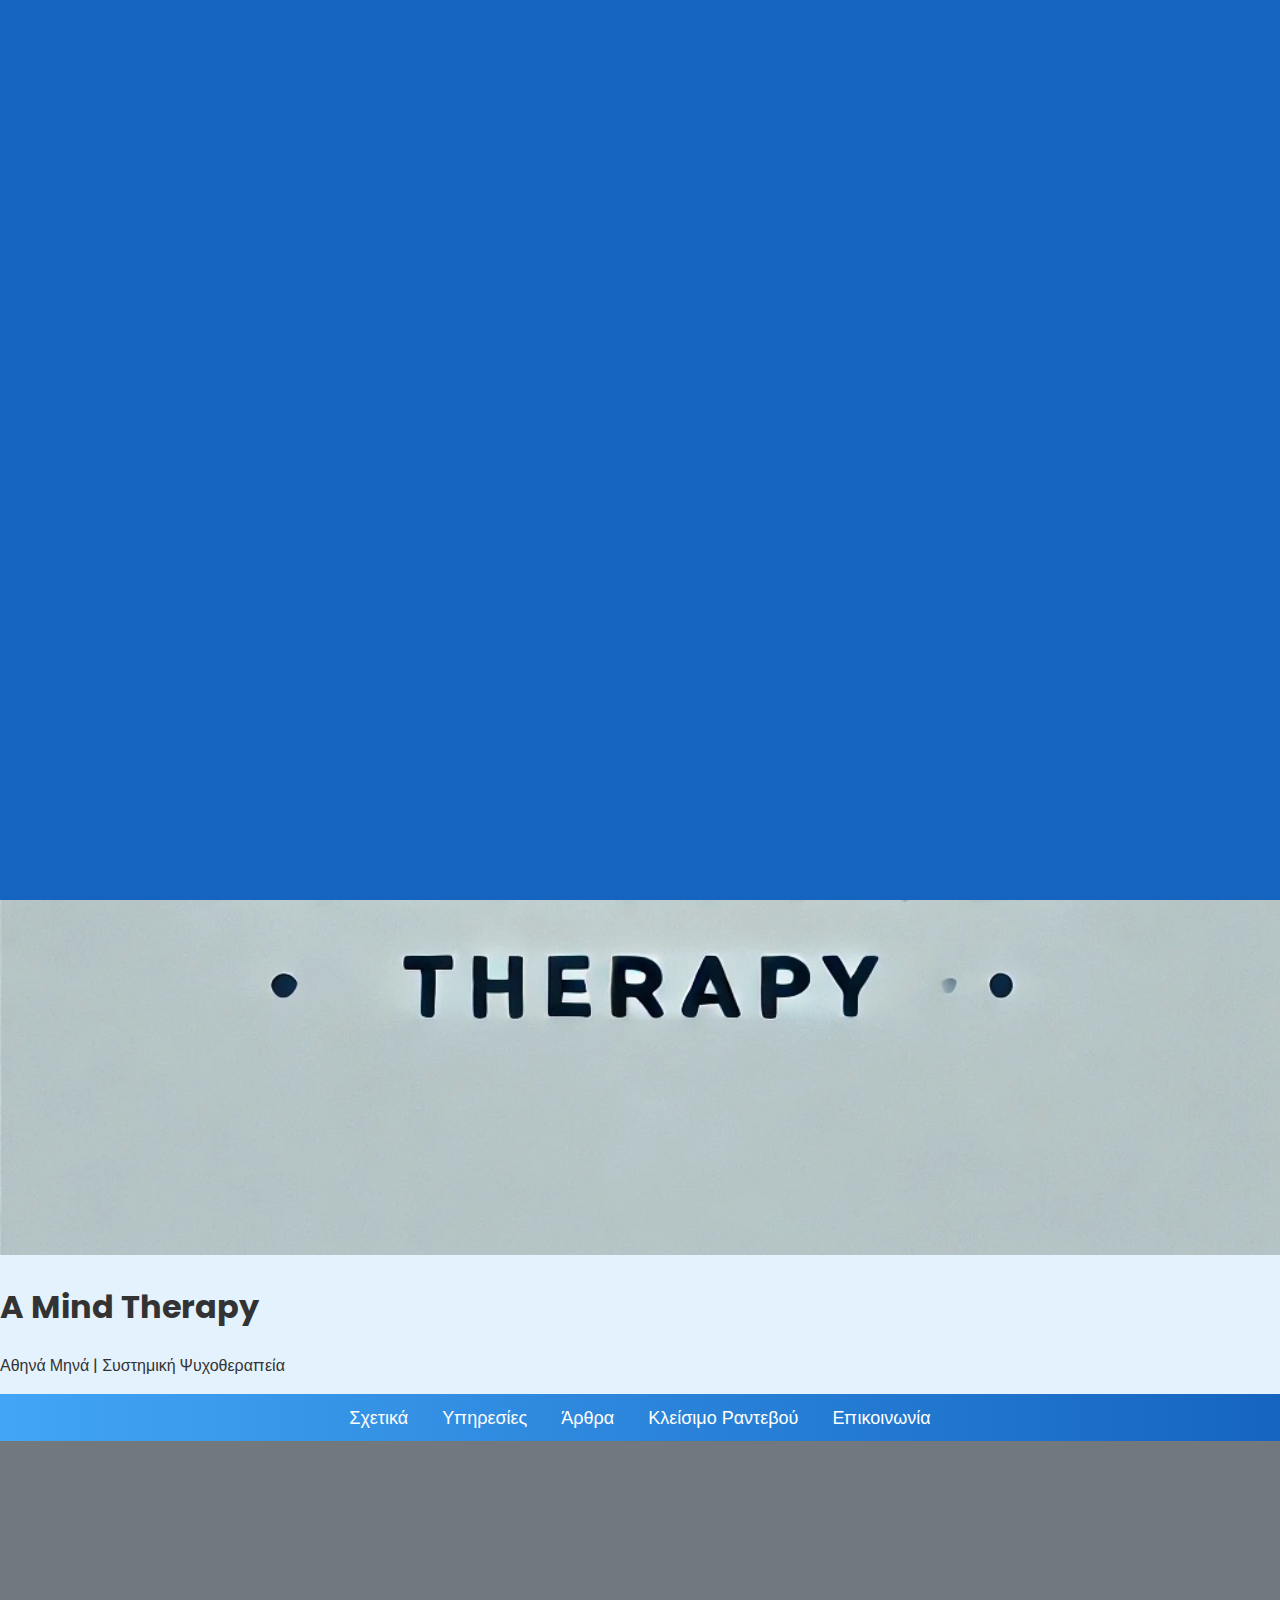
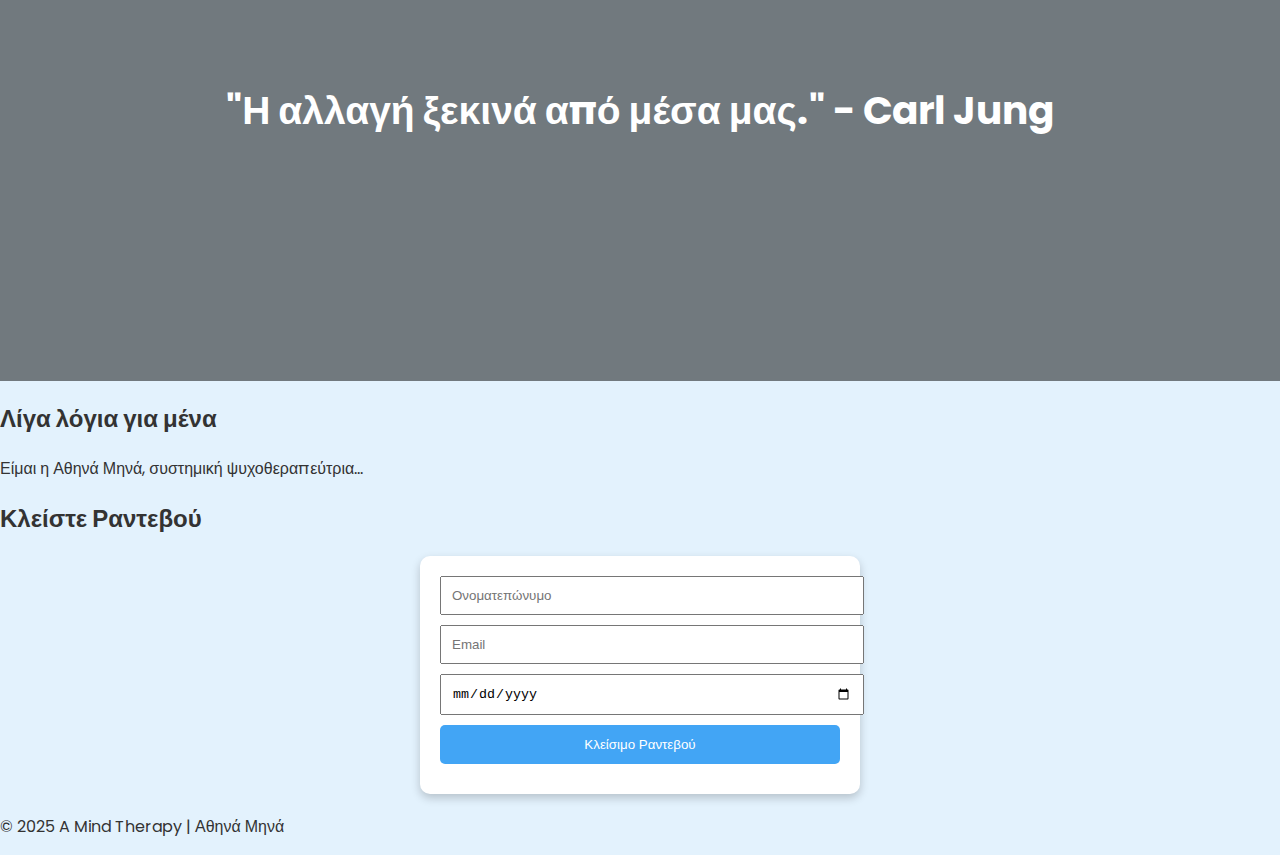
==== index.html @ 6713e4da "Update index.html" ====
<!DOCTYPE html>
<html lang="el">
<head>
    <meta charset="UTF-8">
    <meta name="viewport" content="width=device-width, initial-scale=1.0">
    <title>A Mind Therapy | Αθηνά Μηνά</title>
    <link rel="stylesheet" href="style.css">
    <script defer src="script.js"></script>
    <link rel="preconnect" href="https://fonts.googleapis.com">
    <link rel="stylesheet" href="https://fonts.googleapis.com/css2?family=Playfair+Display:wght@400;700&family=Poppins:wght@300;500;700&display=swap">
</head>
<body>

    <!-- Εισαγωγική Οθόνη -->
    <div id="intro">
        <img src="AMindTherapy.webp" alt="A Mind Therapy Logo">
    </div>

    <!-- Header -->
    <header>
        <div class="logo-container">
            <img src="IMG_8191.jpeg" alt="Second Logo">
        </div>
        <h1>A Mind Therapy</h1>
        <p>Αθηνά Μηνά | Συστημική Ψυχοθεραπεία</p>
    </header>

    <!-- Μενού Πλοήγησης -->
    <nav>
        <ul>
            <li><a href="#about">Σχετικά</a></li>
            <li><a href="#services">Υπηρεσίες</a></li>
            <li><a href="#articles">Άρθρα</a></li>
            <li><a href="#appointment">Κλείσιμο Ραντεβού</a></li>
            <li><a href="#contact">Επικοινωνία</a></li>
        </ul>
    </nav>

    <!-- Background Section -->
    <section id="background">
        <div class="overlay">
            <h2>"Η αλλαγή ξεκινά από μέσα μας." - Carl Jung</h2>
        </div>
    </section>

    <!-- Σχετικά -->
    <section id="about">
        <h2>Λίγα λόγια για μένα</h2>
        <p>Είμαι η Αθηνά Μηνά, συστημική ψυχοθεραπεύτρια...</p>
    </section>

    <!-- Φόρμα Κλείσιμο Ραντεβού -->
    <section id="appointment">
        <h2>Κλείστε Ραντεβού</h2>
        <form>
            <input type="text" placeholder="Ονοματεπώνυμο" required>
            <input type="email" placeholder="Email" required>
            <input type="date" required>
            <button type="submit">Κλείσιμο Ραντεβού</button>
        </form>
    </section>

    <!-- Footer -->
    <footer>
        <p>© 2025 A Mind Therapy | Αθηνά Μηνά</p>
    </footer>

</body>
</html>
---- style.css ----
/* Γενικές Ρυθμίσεις */
body {
    font-family: 'Poppins', sans-serif;
    margin: 0;
    padding: 0;
    background: #E3F2FD;
    color: #333;
    overflow-x: hidden;
}

/* Εισαγωγικό Logo */
#intro {
    background: #1565C0;
    height: 100vh;
    display: flex;
    align-items: center;
    justify-content: center;
    animation: fadeOut 2s ease-in-out forwards;
    animation-delay: 3s;
    position: fixed;
    width: 100%;
    z-index: 1000;
}

#intro img {
    width: 180px;
    opacity: 0;
    animation: fadeIn 2s ease-in-out forwards;
}

/* Navigation Bar */
nav ul {
    list-style: none;
    text-align: center;
    padding: 10px 0;
    background: linear-gradient(90deg, #42A5F5, #1565C0);
    margin: 0;
}

nav ul li {
    display: inline;
    padding: 15px;
}

nav ul li a {
    color: white;
    text-decoration: none;
    font-size: 18px;
    transition: color 0.3s ease-in-out;
}

nav ul li a:hover {
    color: #FFD700;
}

/* Background Section */
#background {
    background: url('therapy_background.jpg') center/cover no-repeat;
    height: 60vh;
    position: relative;
    animation: fadeIn 3s ease-in-out;
}

.overlay {
    position: absolute;
    width: 100%;
    height: 100%;
    background: rgba(0, 0, 0, 0.5);
    display: flex;
    align-items: center;
    justify-content: center;
    color: white;
    font-size: 26px;
    font-weight: bold;
    text-align: center;
}

/* Φόρμα Κλείσιμο Ραντεβού */
#appointment form {
    max-width: 400px;
    margin: 20px auto;
    background: white;
    padding: 20px;
    border-radius: 10px;
    box-shadow: 0px 4px 10px rgba(0, 0, 0, 0.2);
    animation: slideUp 1s ease-in-out;
}

input, button {
    width: 100%;
    padding: 10px;
    margin-bottom: 10px;
}

button {
    background: #42A5F5;
    color: white;
    padding: 12px;
    border: none;
    border-radius: 5px;
    cursor: pointer;
    transition: background 0.3s ease-in-out;
}

button:hover {
    background: #1565C0;
}

/* Animations */
@keyframes fadeOut {
    to { opacity: 0; visibility: hidden; }
}

@keyframes fadeIn {
    from { opacity: 0; }
    to { opacity: 1; }
}

@keyframes slideUp {
    from { transform: translateY(50px); opacity: 0; }
    to { transform: translateY(0); opacity: 1; }
}
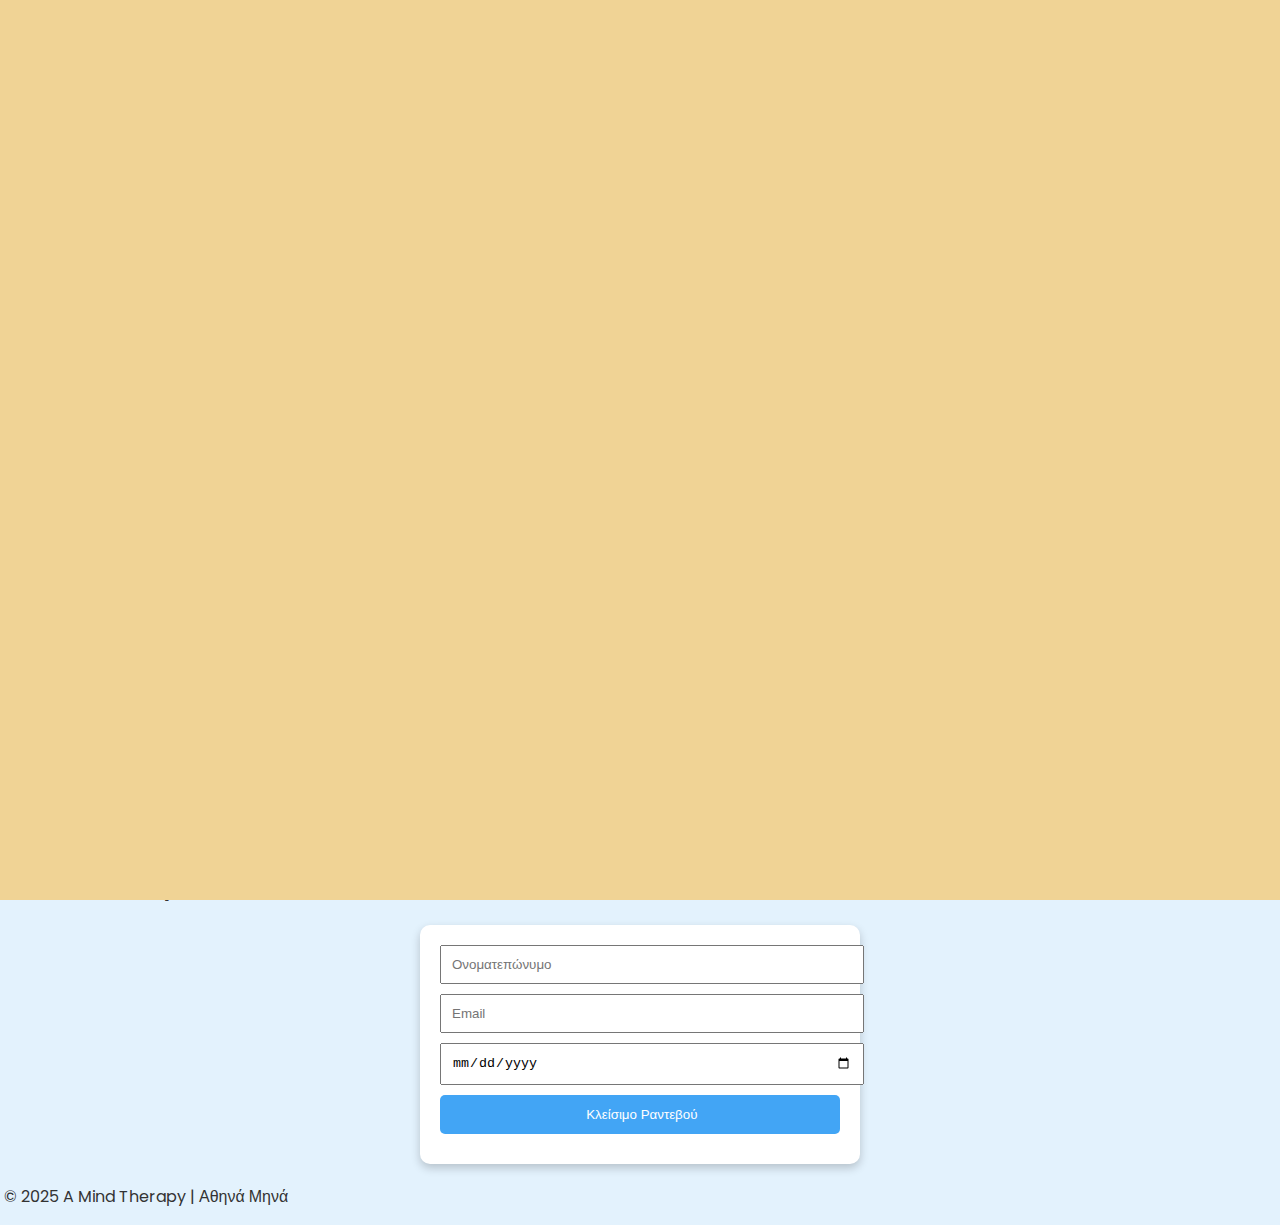
==== commit 5d498f11: "Update index.html" ====
--- a/index.html
+++ b/index.html
@@ -13,16 +13,16 @@
 
     <!-- Εισαγωγική Οθόνη -->
     <div id="intro">
-        <img src="AMindTherapy.webp" alt="A Mind Therapy Logo">
+        <img src="https://raw.githubusercontent.com/apsirmos/Engineering/refs/heads/main/AMindTherapy.webp" alt="A Mind Therapy Logo">
     </div>
 
     <!-- Header -->
     <header>
         <div class="logo-container">
-            <img src="IMG_8191.jpeg" alt="Second Logo">
+            <img src="https://raw.githubusercontent.com/apsirmos/Engineering/refs/heads/main/Brain_logo2.jpeg" alt="Second Logo">
         </div>
         <h1>A Mind Therapy</h1>
-        <p>Αθηνά Μηνά | Συστημική Ψυχοθεραπεία</p>
+        <h3>Αθηνά Μηνά &nbsp| &nbspΣυστημική Ψυχοθεραπεία</h3>
     </header>
 
     <!-- Μενού Πλοήγησης -->
@@ -39,30 +39,31 @@
     <!-- Background Section -->
     <section id="background">
         <div class="overlay">
-            <h2>"Η αλλαγή ξεκινά από μέσα μας." - Carl Jung</h2>
+            <h2>"Η αλλαγή ξεκινά από μέσα μας" <br> Carl Jung </h2>
+         
         </div>
     </section>
 
     <!-- Σχετικά -->
     <section id="about">
-        <h2>Λίγα λόγια για μένα</h2>
-        <p>Είμαι η Αθηνά Μηνά, συστημική ψυχοθεραπεύτρια...</p>
+        <h2>&nbspΛίγα λόγια για μένα</h2>
+        <p>&nbspΕίμαι η Αθηνά Μηνά, συστημική ψυχοθεραπεύτρια...</p>
     </section>
 
     <!-- Φόρμα Κλείσιμο Ραντεβού -->
     <section id="appointment">
-        <h2>Κλείστε Ραντεβού</h2>
+        <h2>&nbspΚλείστε Ραντεβού</h2>
         <form>
             <input type="text" placeholder="Ονοματεπώνυμο" required>
             <input type="email" placeholder="Email" required>
             <input type="date" required>
-            <button type="submit">Κλείσιμο Ραντεβού</button>
+            <button type="submit">&nbspΚλείσιμο Ραντεβού</button>
         </form>
     </section>
 
     <!-- Footer -->
     <footer>
-        <p>© 2025 A Mind Therapy | Αθηνά Μηνά</p>
+        <p>&nbsp© 2025 A Mind Therapy | Αθηνά Μηνά</p>
     </footer>
 
 </body>
--- a/style.css
+++ b/style.css
@@ -10,7 +10,7 @@
 
 /* Εισαγωγικό Logo */
 #intro {
-    background: #1565C0;
+    background: #f0d395;
     height: 100vh;
     display: flex;
     align-items: center;
@@ -23,7 +23,7 @@
 }
 
 #intro img {
-    width: 180px;
+    width: 500px;
     opacity: 0;
     animation: fadeIn 2s ease-in-out forwards;
 }
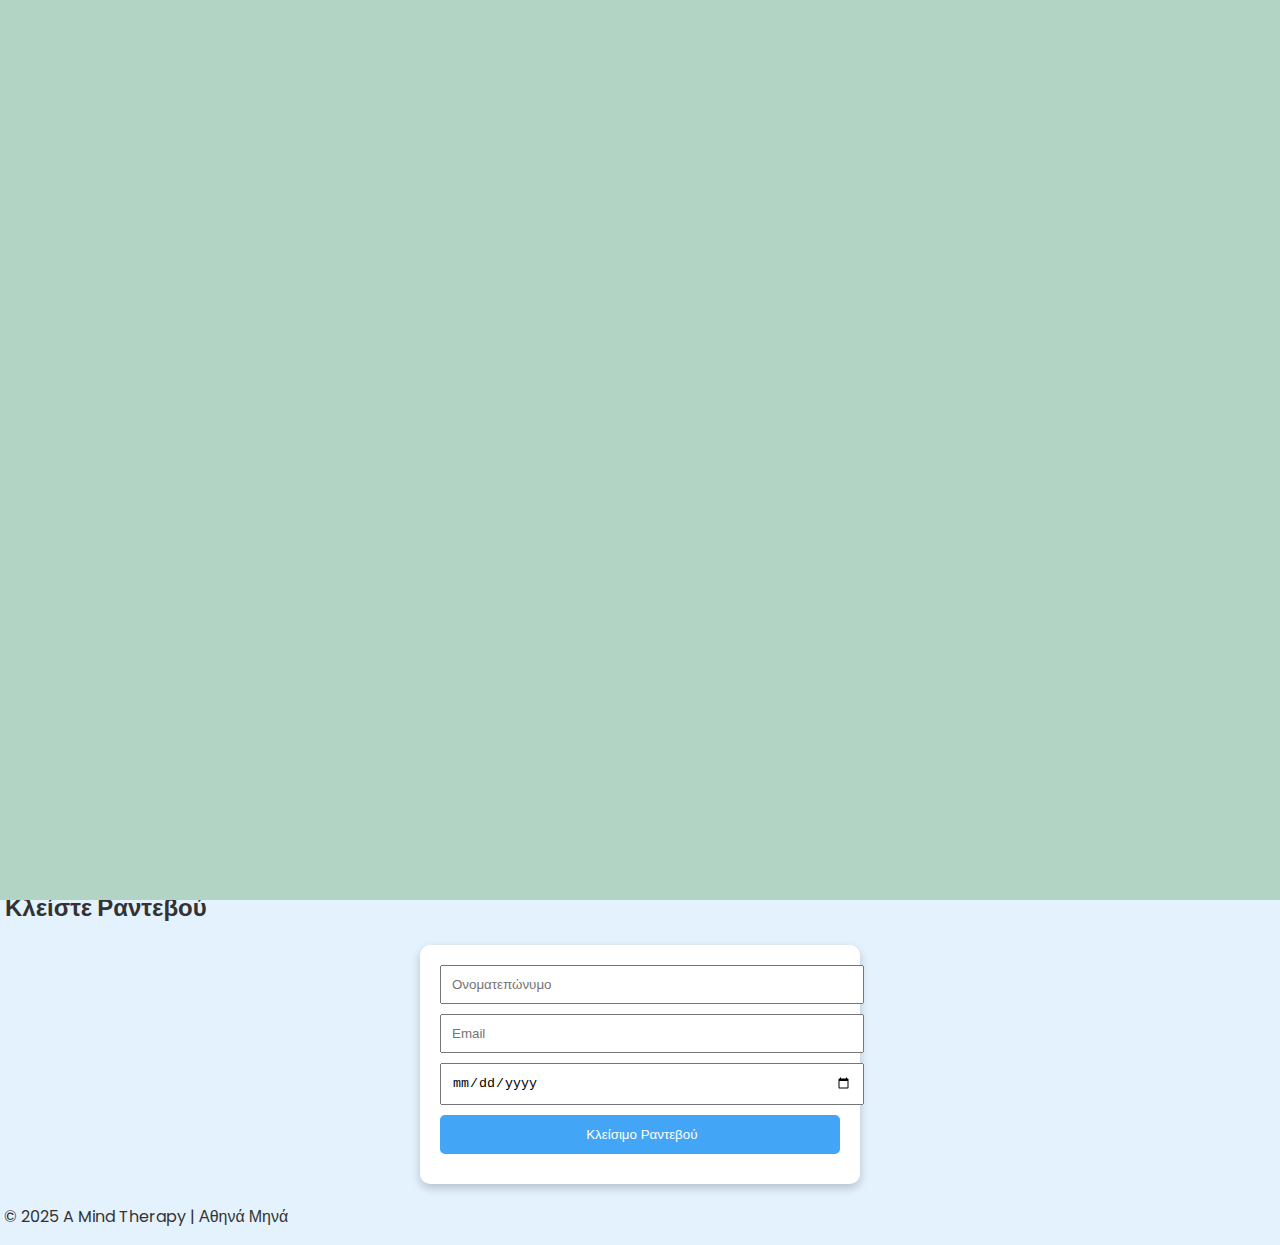
==== commit 0381ea7c: "Update index.html" ====
--- a/index.html
+++ b/index.html
@@ -1,3 +1,4 @@
+
 <!DOCTYPE html>
 <html lang="el">
 <head>
@@ -17,13 +18,17 @@
     </div>
 
     <!-- Header -->
-    <header>
+<header>
+    <div class="header-container">
         <div class="logo-container">
-            <img src="https://raw.githubusercontent.com/apsirmos/Engineering/refs/heads/main/Brain_logo2.jpeg" alt="Second Logo">
+            <img src="https://raw.githubusercontent.com/apsirmos/Engineering/refs/heads/main/Brain_logo2.jpeg" alt="Λογότυπο">
         </div>
-        <h1>A Mind Therapy</h1>
-        <h3>Αθηνά Μηνά &nbsp| &nbspΣυστημική Ψυχοθεραπεία</h3>
-    </header>
+        <div class="title-container">
+            <h1 class="site-title">A Mind Therapy</h1>
+            <h3 class="site-subtitle">Αθηνά Μηνά | Συστημική Ψυχοθεραπεία</h3>
+        </div>
+    </div>
+</header>
 
     <!-- Μενού Πλοήγησης -->
     <nav>
--- a/style.css
+++ b/style.css
@@ -10,7 +10,7 @@
 
 /* Εισαγωγικό Logo */
 #intro {
-    background: #f0d395;
+    background: #b2d4c4;
     height: 100vh;
     display: flex;
     align-items: center;
@@ -27,6 +27,23 @@
     opacity: 0;
     animation: fadeIn 2s ease-in-out forwards;
 }
+
+header {
+    display: flex;
+    justify-content: space-between; /* Τοποθετεί τα στοιχεία στις άκρες */
+    align-items: center; /* Κεντράρει κάθετα */
+    padding: 10px 20px;
+    background-color: #ede2cc;
+}
+
+.logo-container img {
+    width: 120px; /* Ρύθμισε το μέγεθος */
+    height: auto;
+}
+
+
+
+
 
 /* Navigation Bar */
 nav ul {
@@ -55,7 +72,7 @@
 
 /* Background Section */
 #background {
-    background: url('therapy_background.jpg') center/cover no-repeat;
+    background: url('https://bunny-wp-pullzone-3xue3q6yzy.b-cdn.net/wp-content/uploads/2024/10/What-Is-Applied-Psychology-Hero-Image.jpg?width=1200') center/cover no-repeat;
     height: 60vh;
     position: relative;
     animation: fadeIn 3s ease-in-out;
@@ -119,4 +136,4 @@
 @keyframes slideUp {
     from { transform: translateY(50px); opacity: 0; }
     to { transform: translateY(0); opacity: 1; }
-}
+}  
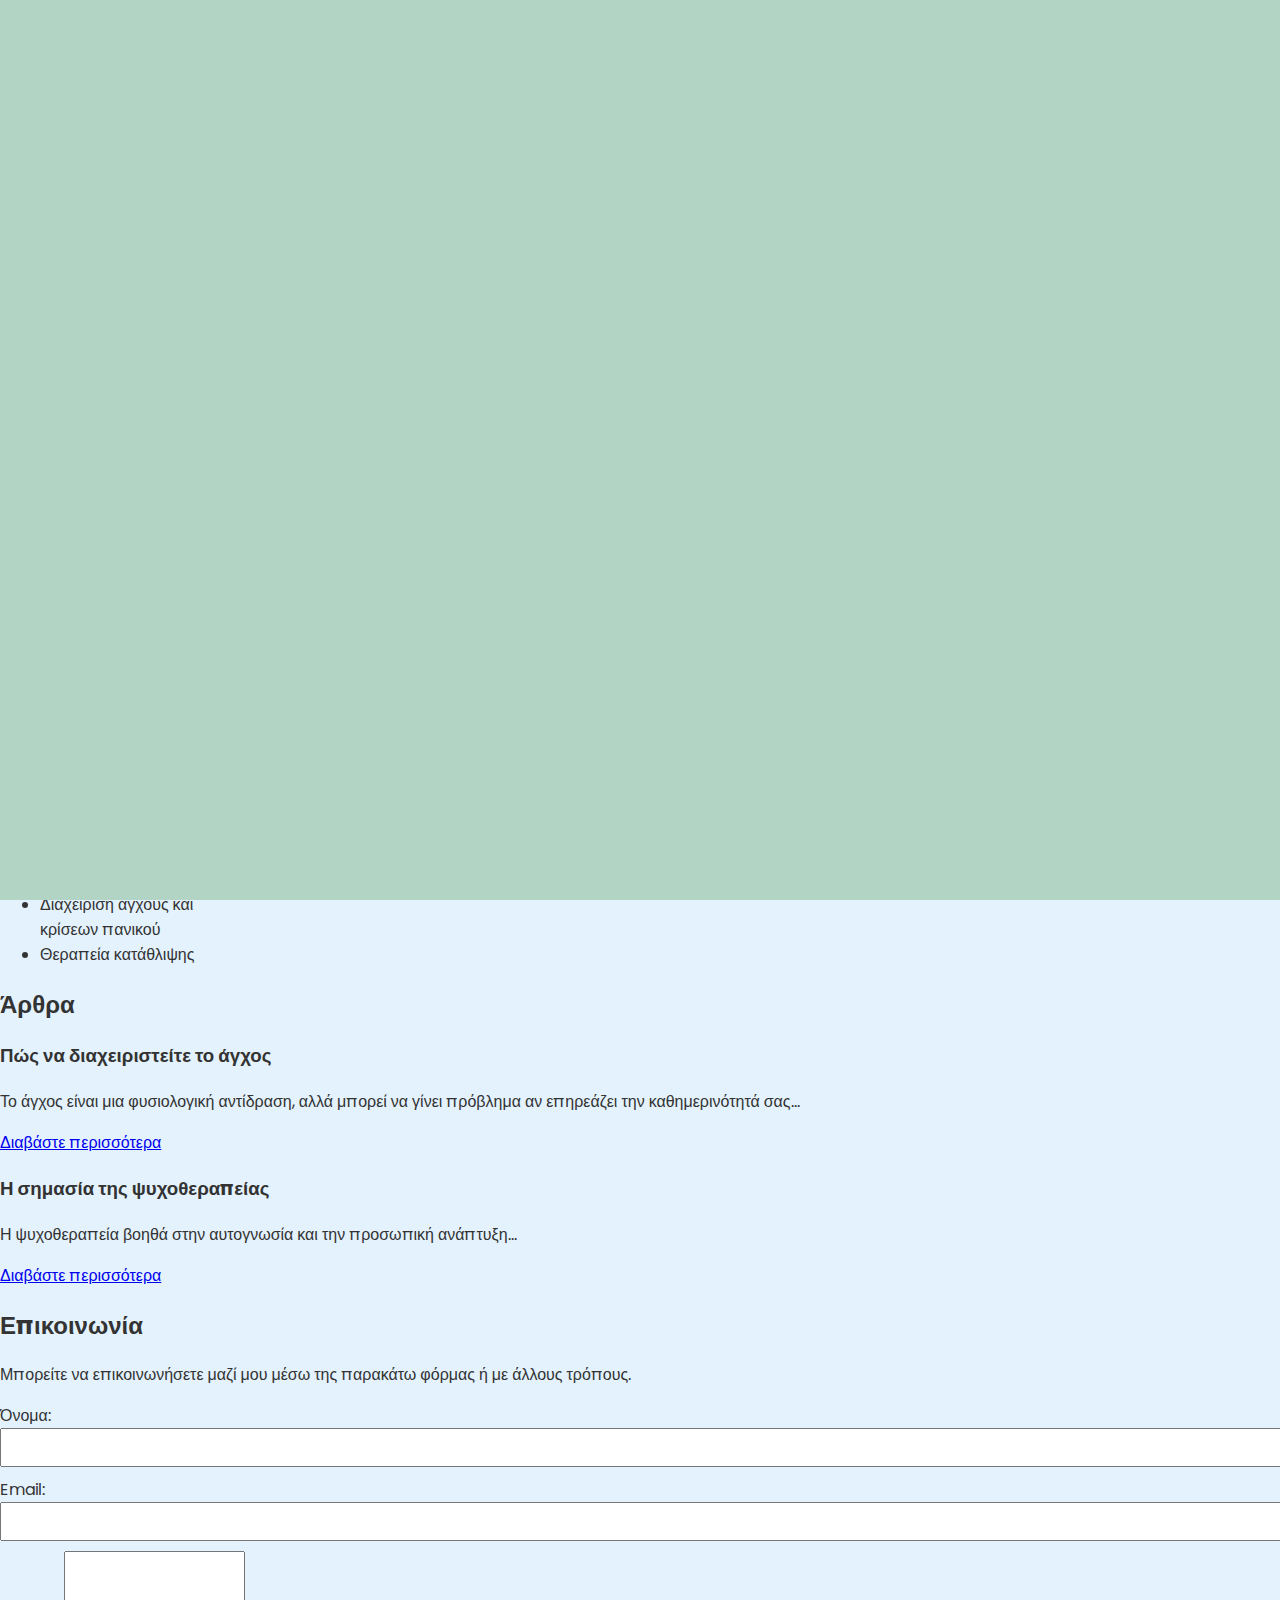
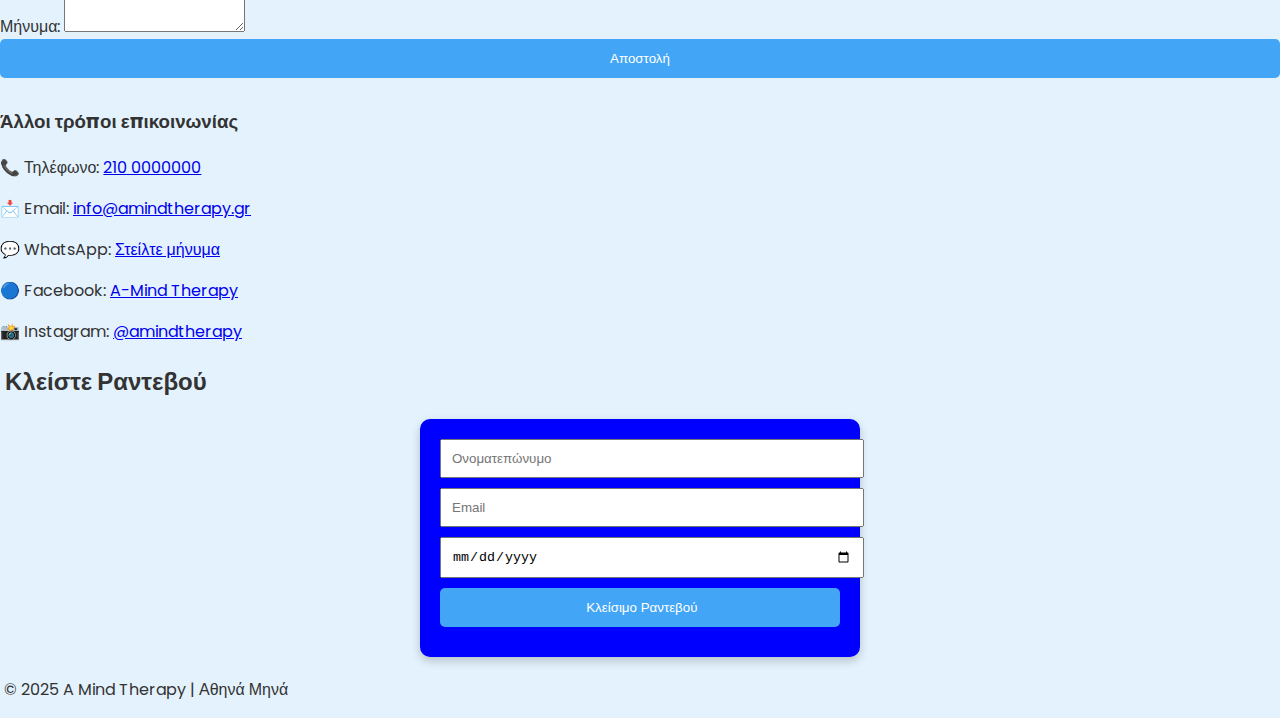
==== commit cc315ae6: "Update index.html" ====
--- a/index.html
+++ b/index.html
@@ -44,7 +44,7 @@
     <!-- Background Section -->
     <section id="background">
         <div class="overlay">
-            <h2>"Η αλλαγή ξεκινά από μέσα μας" <br> Carl Jung </h2>
+            <h2>"Η αλλαγή ξεκινά από μέσα μας" <br> -Carl Jung </h2>
          
         </div>
     </section>
@@ -55,6 +55,71 @@
         <p>&nbspΕίμαι η Αθηνά Μηνά, συστημική ψυχοθεραπεύτρια...</p>
     </section>
 
+  <section id="services">
+        <div class="services-container">
+            <h2>Υπηρεσίες</h2>
+            <ul>
+                <li>Ατομική ψυχοθεραπεία</li>
+                <li>Συμβουλευτική ζεύγους</li>
+                <li>Διαχείριση άγχους και <br>κρίσεων πανικού</li>
+                <li>Θεραπεία κατάθλιψης</li>
+            </ul>
+        </div>
+    </section>
+
+    <section id="articles">
+        <div class="container">
+            <h2>Άρθρα</h2>
+            <article>
+                <h3>Πώς να διαχειριστείτε το άγχος</h3>
+                <p>Το άγχος είναι μια φυσιολογική αντίδραση, αλλά μπορεί να γίνει πρόβλημα αν επηρεάζει την καθημερινότητά σας...</p>
+                <a href="#">Διαβάστε περισσότερα</a>
+            </article>
+            <article>
+                <h3>Η σημασία της ψυχοθεραπείας</h3>
+                <p>Η ψυχοθεραπεία βοηθά στην αυτογνωσία και την προσωπική ανάπτυξη...</p>
+                <a href="#">Διαβάστε περισσότερα</a>
+            </article>
+        </div>
+    </section>
+
+  
+  
+    <section id="contact">
+        <div class="container">
+            <h2>Επικοινωνία</h2>
+            <p>Μπορείτε να επικοινωνήσετε μαζί μου μέσω της παρακάτω φόρμας ή με άλλους τρόπους.</p>
+            
+            <form action="mailto:info@amindtherapy.gr" method="post" enctype="text/plain">
+                <label for="name">Όνομα:</label>
+                <input type="text" id="name" name="name" required>
+
+                <label for="email">Email:</label>
+                <input type="email" id="email" name="email" required>
+
+                <label for="message">Μήνυμα:</label>
+                <textarea id="message" name="message" rows="5" required></textarea>
+
+                <button type="submit">Αποστολή</button>
+            </form>
+
+            <h3>Άλλοι τρόποι επικοινωνίας</h3>
+            <p>📞 Τηλέφωνο: <a href="tel:+302100000000">210 0000000</a></p>
+            <p>📩 Email: <a href="mailto:info@amindtherapy.gr">info@amindtherapy.gr</a></p>
+            <p>💬 WhatsApp: <a href="https://wa.me/302100000000">Στείλτε μήνυμα</a></p>
+            <p>🔵 Facebook: <a href="#">A-Mind Therapy</a></p>
+            <p>📸 Instagram: <a href="#">@amindtherapy</a></p>
+        </div>
+    </section>
+  
+  
+  
+  
+  
+  
+  
+  
+  
     <!-- Φόρμα Κλείσιμο Ραντεβού -->
     <section id="appointment">
         <h2>&nbspΚλείστε Ραντεβού</h2>
--- a/style.css
+++ b/style.css
@@ -1,3 +1,4 @@
+
 /* Γενικές Ρυθμίσεις */
 body {
     font-family: 'Poppins', sans-serif;
@@ -28,19 +29,56 @@
     animation: fadeIn 2s ease-in-out forwards;
 }
 
-header {
+/* HEADER */
+.header-container {
     display: flex;
-    justify-content: space-between; /* Τοποθετεί τα στοιχεία στις άκρες */
-    align-items: center; /* Κεντράρει κάθετα */
+    align-items: center;
+    justify-content: space-between;
     padding: 10px 20px;
     background-color: #ede2cc;
+    flex-wrap: wrap; /* Επιτρέπει να αναδιπλώνεται στο κινητό */
 }
 
 .logo-container img {
-    width: 120px; /* Ρύθμισε το μέγεθος */
+    width: 70px; /* Μείωση μεγέθους για καλύτερη εμφάνιση */
     height: auto;
 }
 
+.title-container {
+    text-align: left;
+    flex: 1; /* Να καταλαμβάνει τον υπόλοιπο χώρο */
+    padding-left: 10px;
+}
+
+.site-title {
+    font-size: 24px; /* Κανονικό μέγεθος για desktop */
+    margin: 0;
+}
+
+.site-subtitle {
+    font-size: 16px;
+    margin: 0;
+}
+
+/* === RESPONSIVE ΓΙΑ ΚΙΝΗΤΑ === */
+@media (max-width: 768px) {
+    .header-container {
+        flex-direction: row; /* Στοίχιση σε κάθετη διάταξη στο κινητό */
+        text-align: center;
+    }
+
+    .logo-container img {
+        width: 50px; /* Μικρότερο λογότυπο για κινητά */
+    }
+
+    .site-title {
+        font-size: 20px; /* Μείωση μεγέθους τίτλου */
+    }
+
+    .site-subtitle {
+        font-size: 14px; /* Μείωση μεγέθους υπότιτλου */
+    }
+}
 
 
 
@@ -96,7 +134,7 @@
 #appointment form {
     max-width: 400px;
     margin: 20px auto;
-    background: white;
+    background: blue;
     padding: 20px;
     border-radius: 10px;
     box-shadow: 0px 4px 10px rgba(0, 0, 0, 0.2);
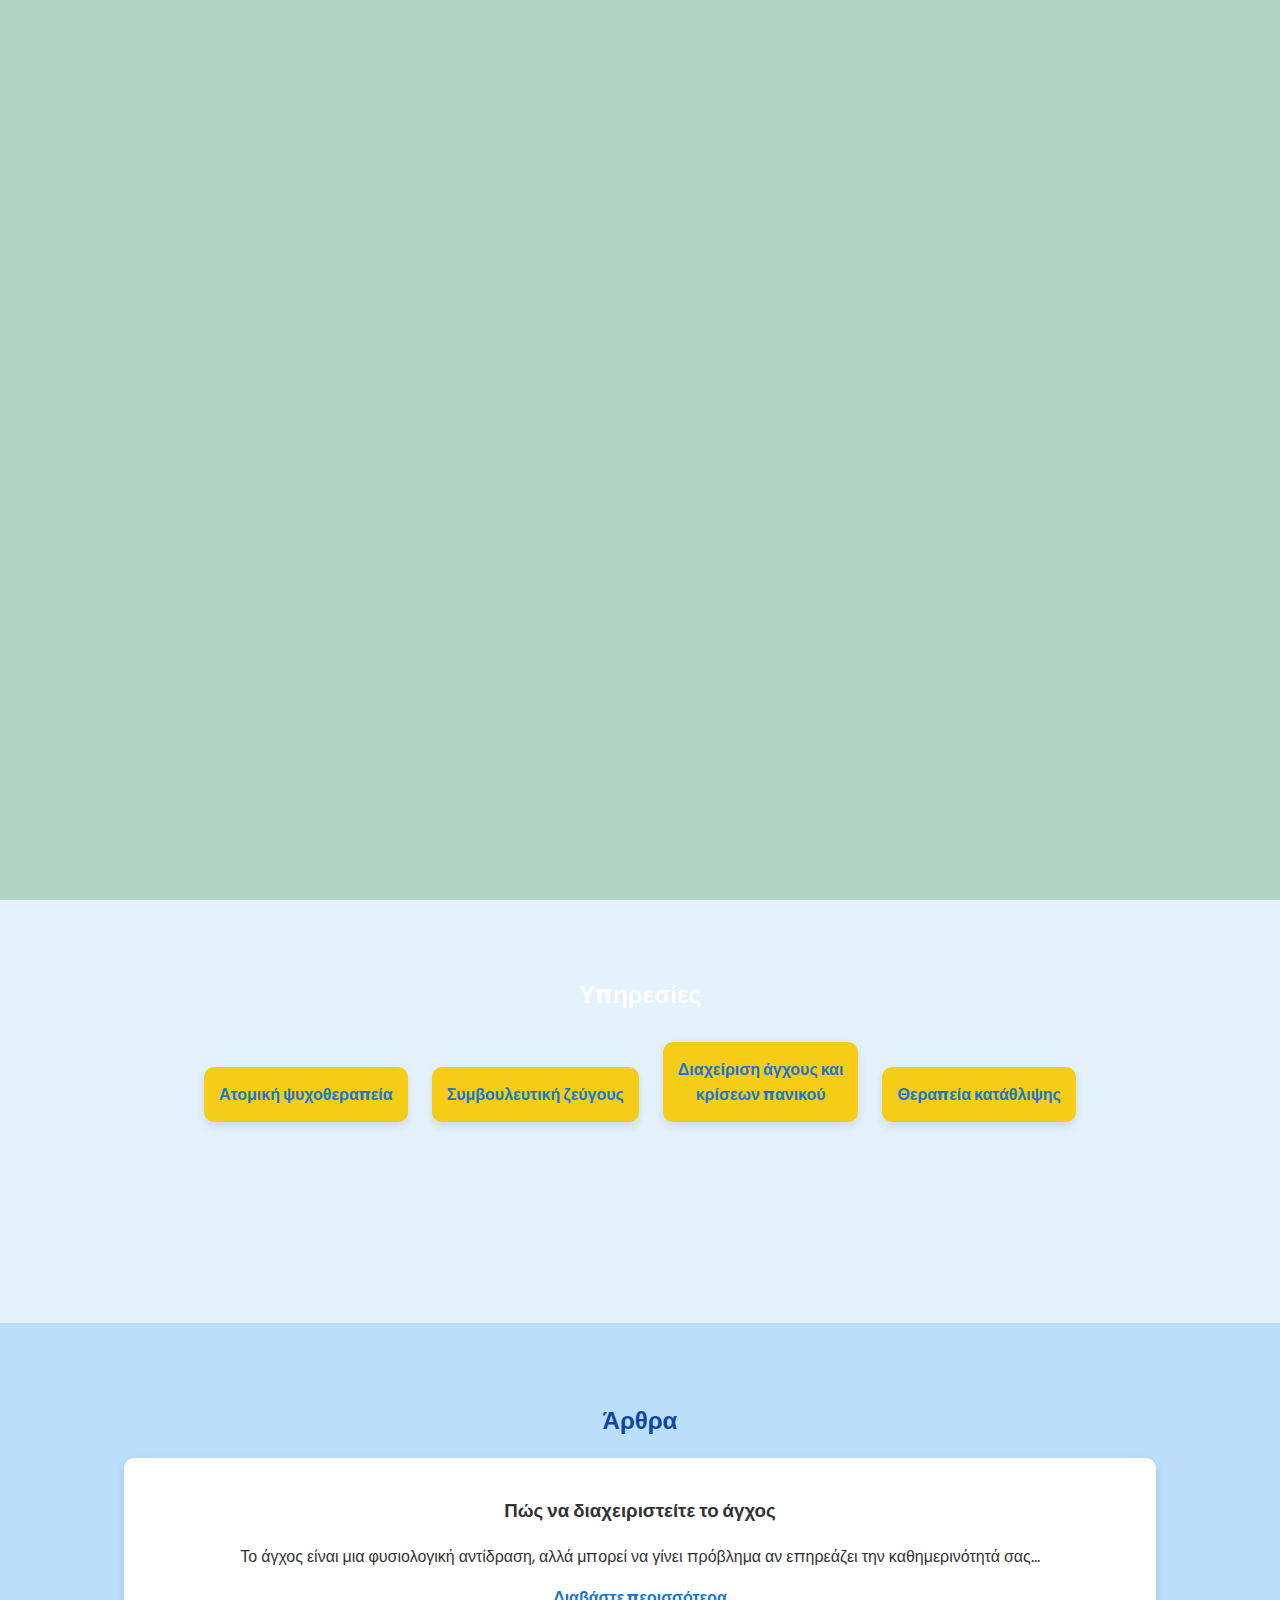
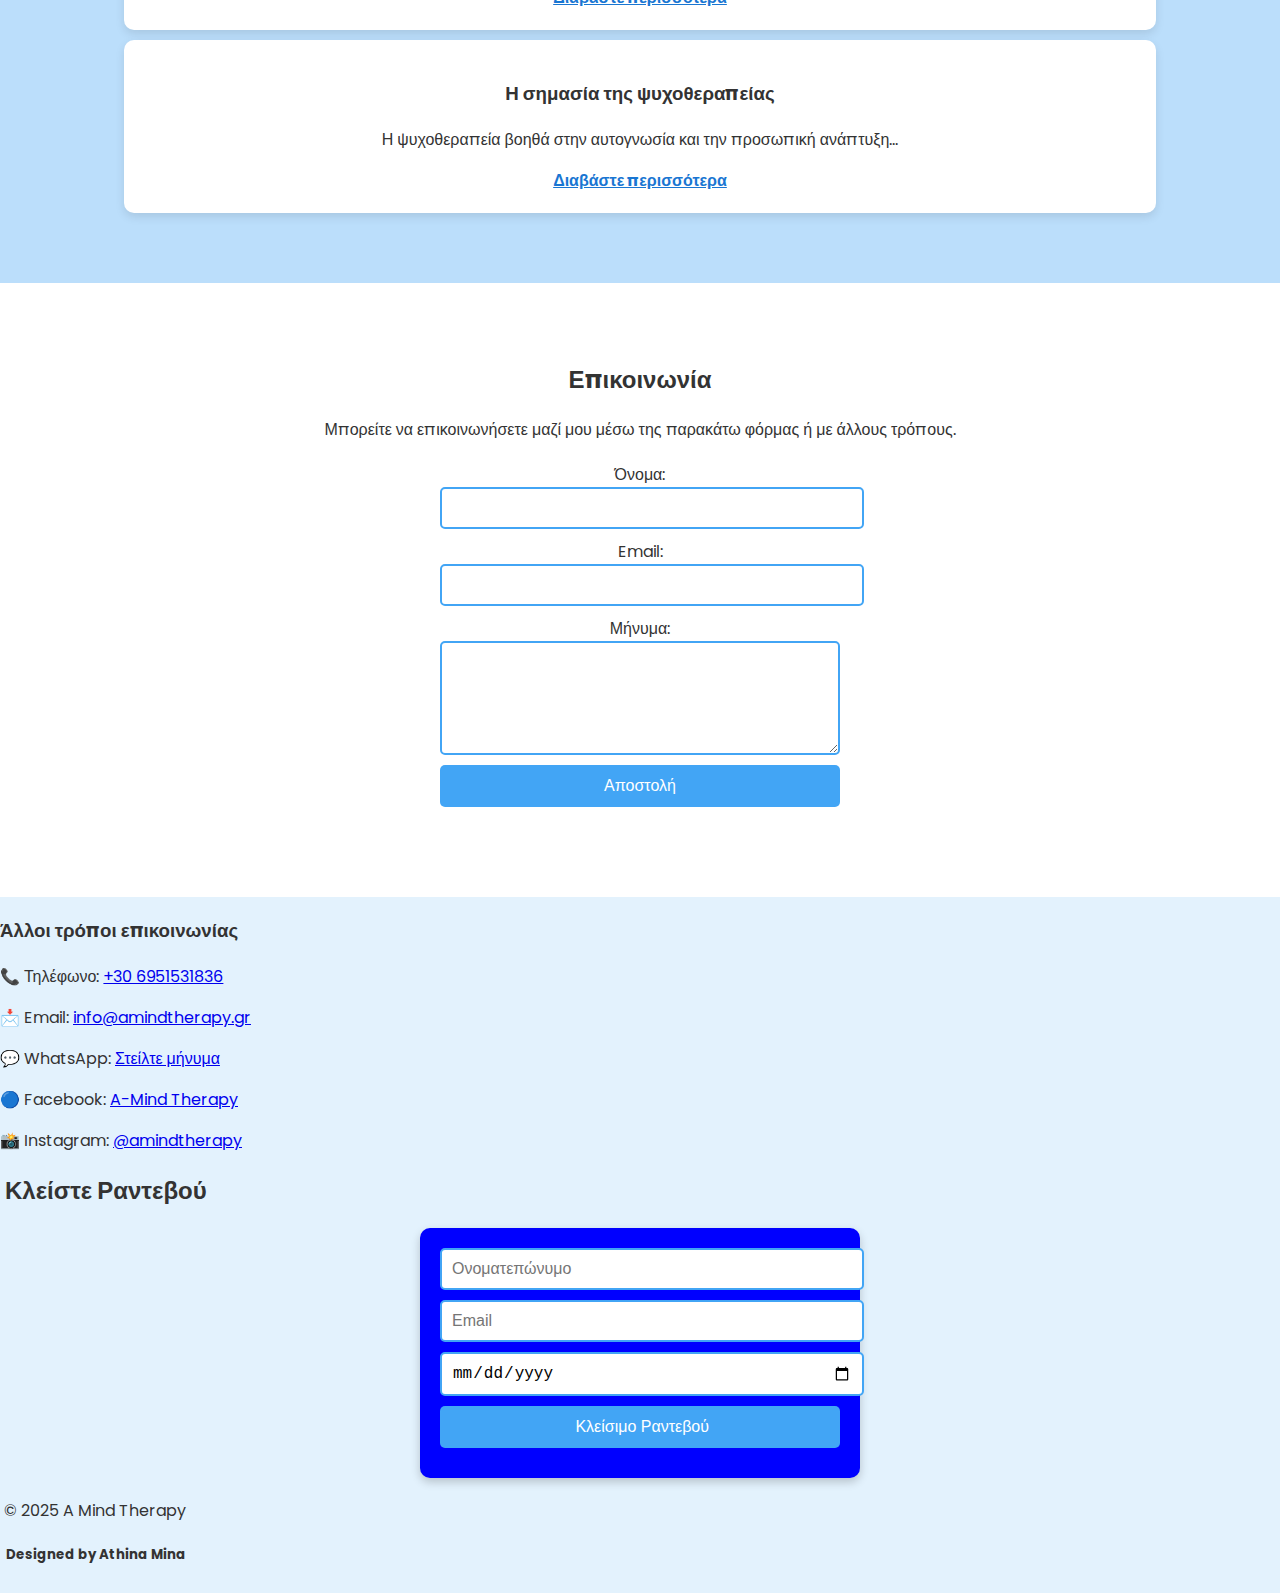
==== commit 00d014f9: "Update index.html" ====
--- a/index.html
+++ b/index.html
@@ -25,7 +25,7 @@
         </div>
         <div class="title-container">
             <h1 class="site-title">A Mind Therapy</h1>
-            <h3 class="site-subtitle">Αθηνά Μηνά | Συστημική Ψυχοθεραπεία</h3>
+            <h3 class="site-subtitle">Αθηνά Μηνά&nbsp | &nbspΨυχολόγος - Συστημική Ψυχοθεραπεύτρια</h3>
         </div>
     </div>
 </header>
@@ -44,8 +44,7 @@
     <!-- Background Section -->
     <section id="background">
         <div class="overlay">
-            <h2>"Η αλλαγή ξεκινά από μέσα μας" <br> -Carl Jung </h2>
-         
+            <h2>"Η αλλαγή ξεκινά από μέσα μας" <br>- Carl Jung </h2>
         </div>
     </section>
 
@@ -86,7 +85,7 @@
   
   
     <section id="contact">
-        <div class="container">
+        <div class="contact-container">
             <h2>Επικοινωνία</h2>
             <p>Μπορείτε να επικοινωνήσετε μαζί μου μέσω της παρακάτω φόρμας ή με άλλους τρόπους.</p>
             
@@ -102,23 +101,18 @@
 
                 <button type="submit">Αποστολή</button>
             </form>
-
+          </div>
+    </section>
+  
+  
+     <section id="other-contact">
             <h3>Άλλοι τρόποι επικοινωνίας</h3>
-            <p>📞 Τηλέφωνο: <a href="tel:+302100000000">210 0000000</a></p>
+            <p>📞 Τηλέφωνο: <a href="tel:+302100000000">+30 6951531836</a></p>
             <p>📩 Email: <a href="mailto:info@amindtherapy.gr">info@amindtherapy.gr</a></p>
             <p>💬 WhatsApp: <a href="https://wa.me/302100000000">Στείλτε μήνυμα</a></p>
             <p>🔵 Facebook: <a href="#">A-Mind Therapy</a></p>
             <p>📸 Instagram: <a href="#">@amindtherapy</a></p>
-        </div>
-    </section>
-  
-  
-  
-  
-  
-  
-  
-  
+  </section>
   
     <!-- Φόρμα Κλείσιμο Ραντεβού -->
     <section id="appointment">
@@ -133,7 +127,8 @@
 
     <!-- Footer -->
     <footer>
-        <p>&nbsp© 2025 A Mind Therapy | Αθηνά Μηνά</p>
+        <p>&nbsp© 2025 A Mind Therapy</p>
+        <h5>&nbsp Designed by Athina Mina </h5>
     </footer>
 
 </body>
--- a/style.css
+++ b/style.css
@@ -129,6 +129,110 @@
     font-weight: bold;
     text-align: center;
 }
+
+/* Υπηρεσίες */
+
+
+#services h2 {
+    display: flex;
+    align-items: center;
+    justify-content: center;
+    color: white;
+}
+
+#services {
+    background: url('https://www.ollusa.edu/blog/_resources/top-10-psychologist-skills-you-must-have.png') center/cover no-repeat;
+    height: 60vh;
+    display: flex;
+    align-items: center;
+    justify-content: center;
+}
+
+#services ul {
+    list-style: none;
+    padding: 0;
+    text-align: center;
+}
+
+#services ul li {
+    display: inline-block;
+    background: #f5cc16 ;
+    padding: 15px;
+    margin: 10px;
+    border-radius: 10px;
+    font-weight: bold;
+    color: #1976d2;
+    box-shadow: 0px 4px 10px rgba(0, 0, 0, 0.1);
+    width: fit-content;
+    text-align: center;
+}
+
+/* Άρθρα */
+#articles {
+    background: #bbdefb;
+    padding: 60px 20px;
+    text-align: center;
+}
+
+#articles h2 {
+    color: #0d47a1;
+}
+
+article {
+    background: white;
+    padding: 20px;
+    margin: 10px auto;
+    border-radius: 10px;
+    width: 80%;
+    box-shadow: 0px 4px 10px rgba(0, 0, 0, 0.1);
+}
+
+article a {
+    color: #1976d2;
+    font-weight: bold;
+}
+
+/* Φόρμα επικοινωνίας */
+#contact {
+    background: white;
+    padding: 60px 20px;
+    text-align: center;
+}
+
+form {
+    display: flex;
+    flex-direction: column;
+    max-width: 400px;
+    margin: 20px auto;
+}
+
+input, textarea {
+    padding: 10px;
+    border: 2px solid #42a5f5;
+    border-radius: 5px;
+    margin-bottom: 10px;
+    font-size: 16px;
+}
+
+button {
+    background: #42a5f5;
+    color: white;
+    padding: 10px;
+    border: none;
+    border-radius: 5px;
+    cursor: pointer;
+    font-size: 16px;
+    transition: background 0.3s ease-in-out;
+}
+
+button:hover {
+    background: #1976d2;
+}
+
+
+
+
+
 
 /* Φόρμα Κλείσιμο Ραντεβού */
 #appointment form {
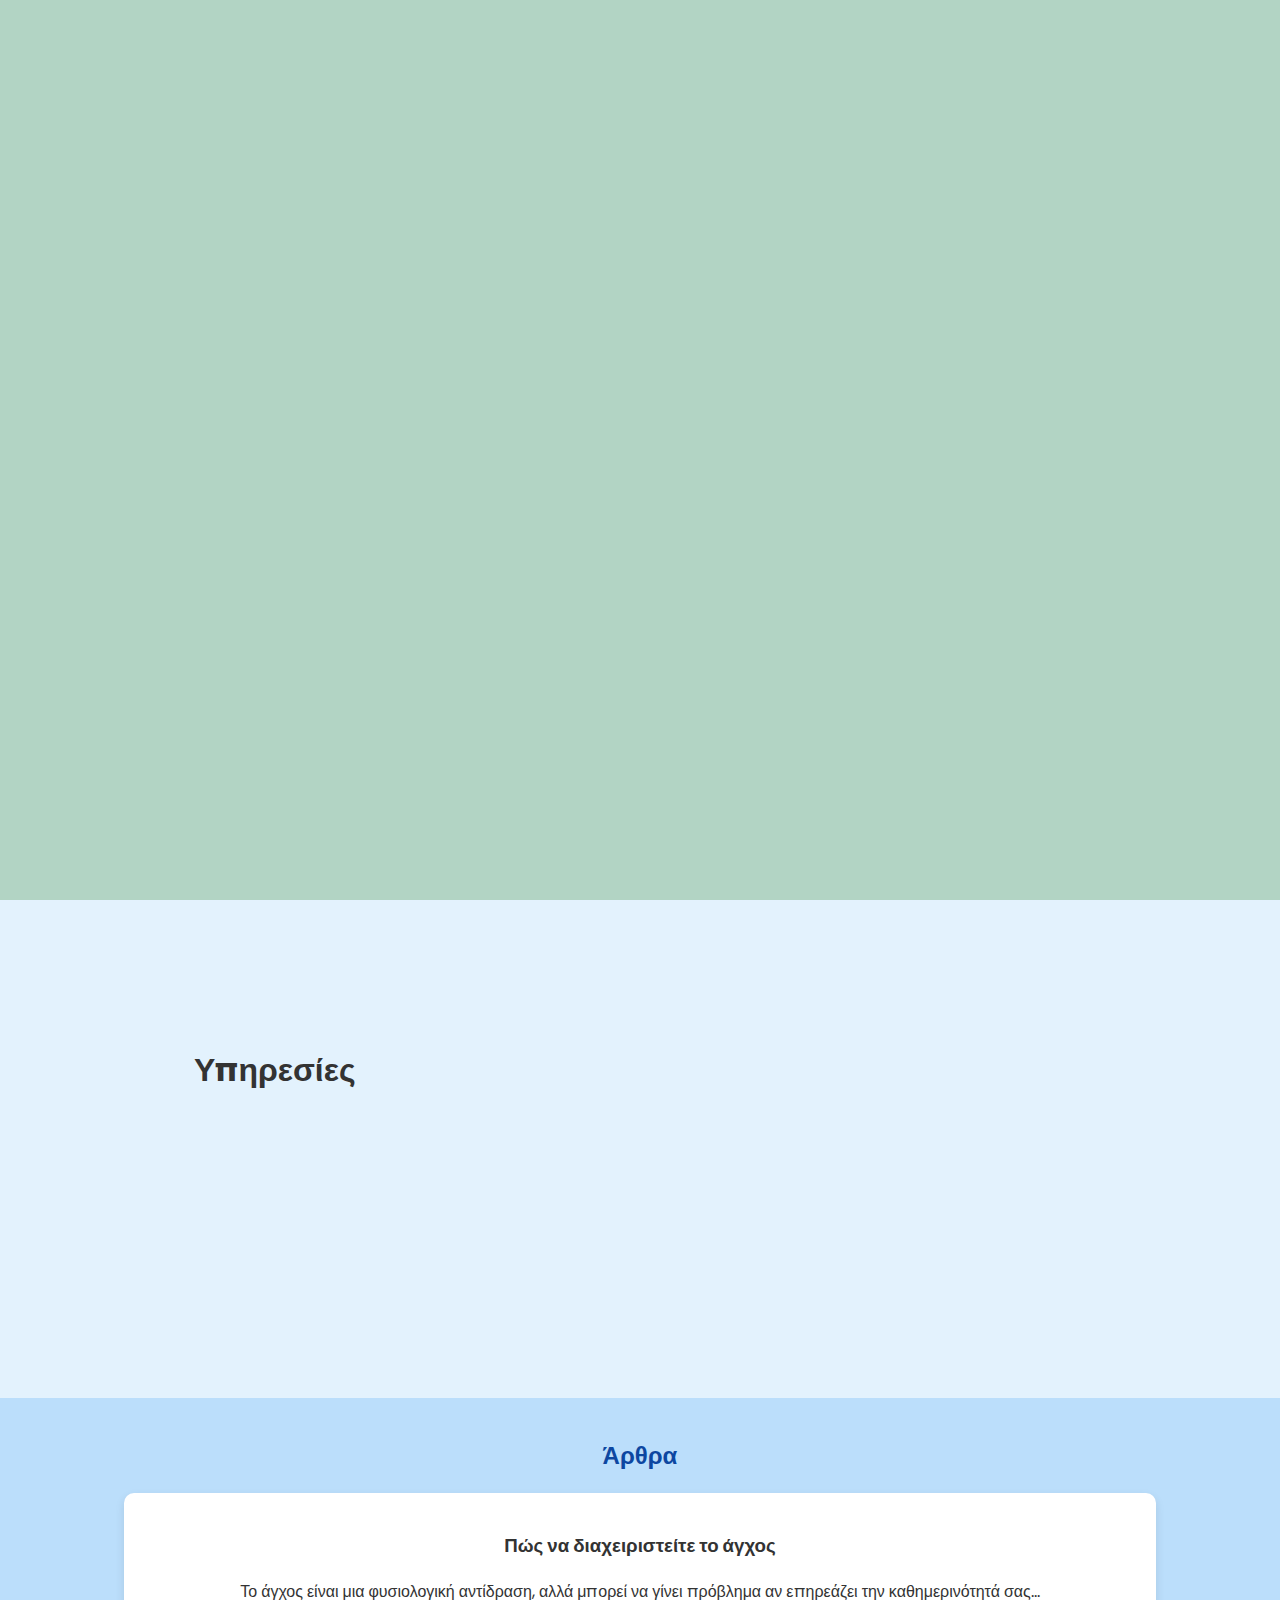
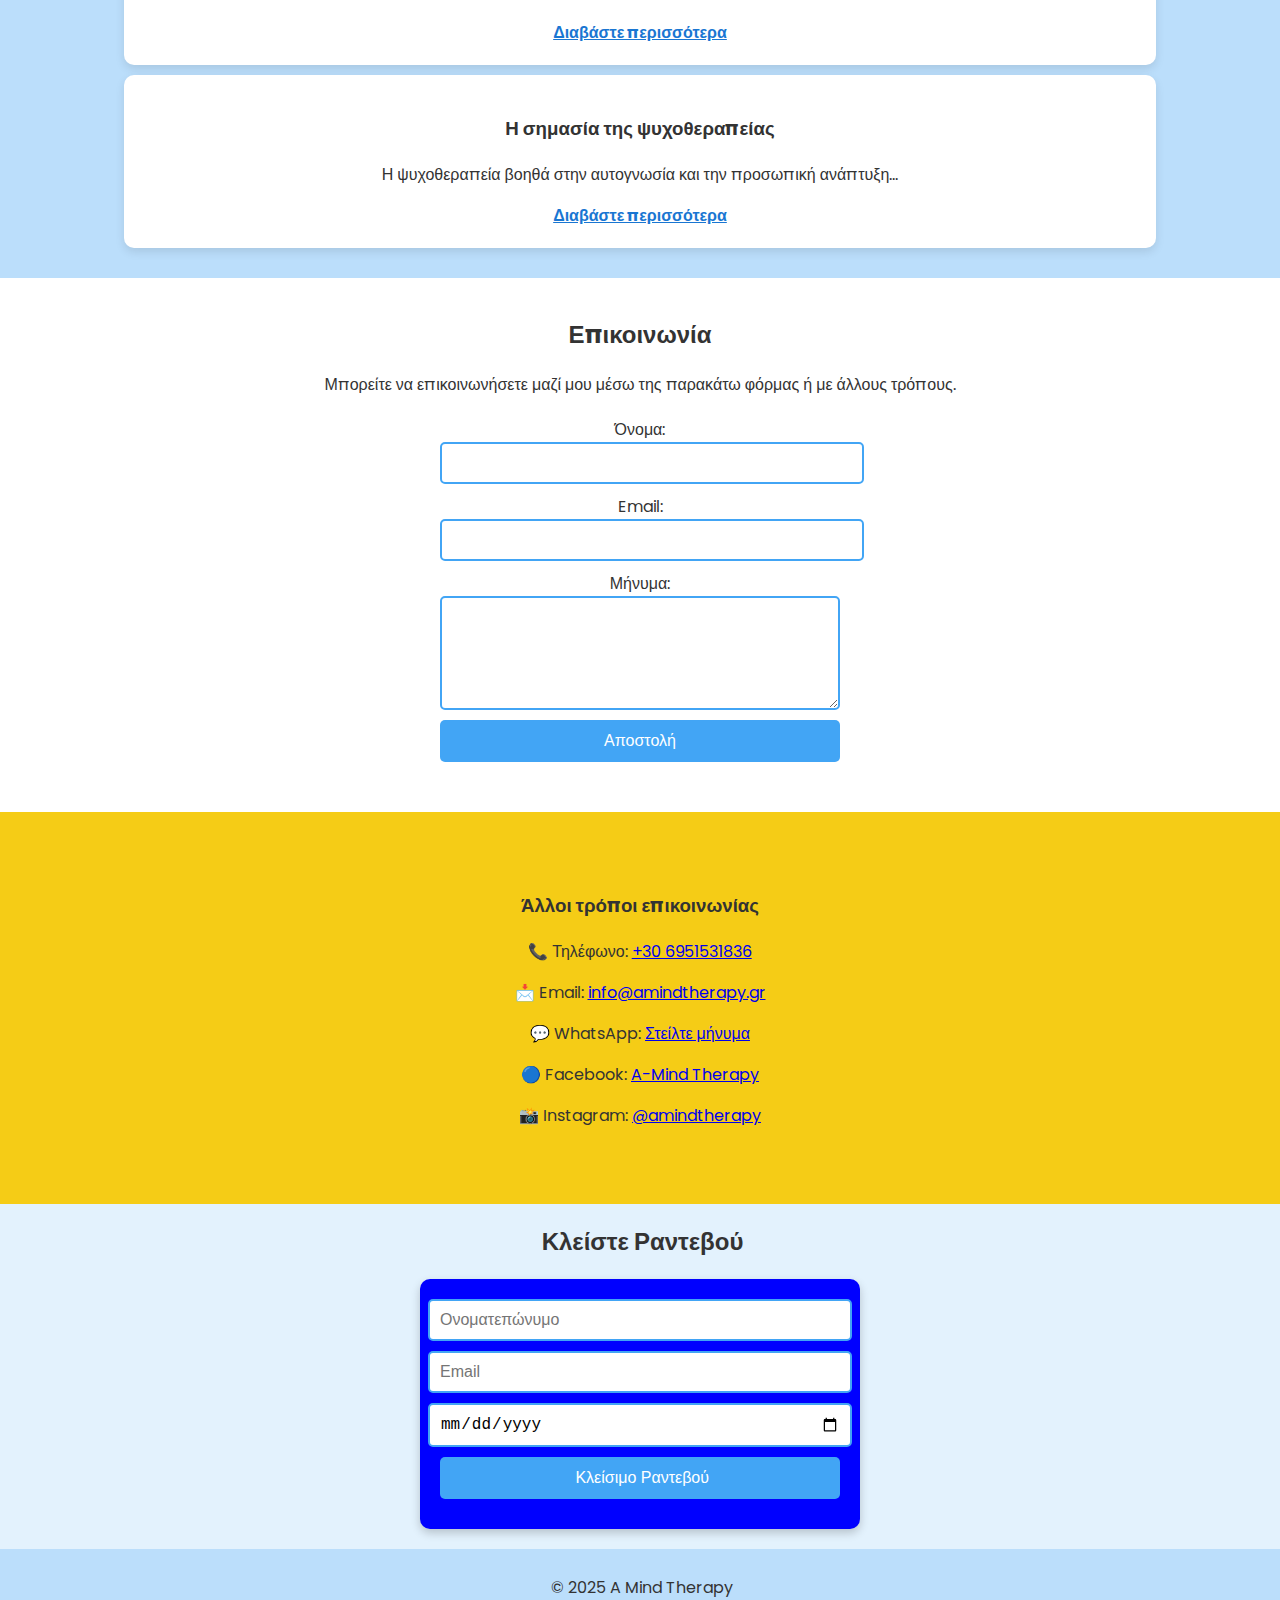
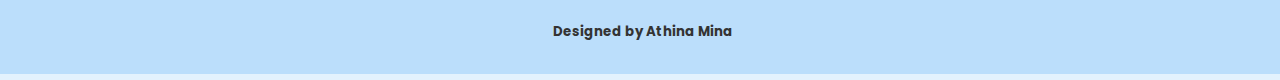
==== commit e05b1279: "Update index.html" ====
--- a/index.html
+++ b/index.html
@@ -51,12 +51,14 @@
     <!-- Σχετικά -->
     <section id="about">
         <h2>&nbspΛίγα λόγια για μένα</h2>
-        <p>&nbspΕίμαι η Αθηνά Μηνά, συστημική ψυχοθεραπεύτρια...</p>
+        <p>&nbspΕίμαι η Αθηνά Μηνά, απόφοιτος του τμήματος Ψυχολογίας του Εθνικού Καπαδιαστριακου Πανεπιστημίου Αθηνών και ειδικευόμενη στην Συστημική Προσέγγιση και Ψυχοθεραπεία. 
+            <br> Στόχος μου είναι να βοηθήσω τους ανθρώπους να λύσουν τις απορίες και όσα τους απασχολούν μέσα απο τις συζητήσεις μας. Ο άνθρωπος είναι ένα σύστημα καταστάσεων και συναισθημάτων και αυτός είναι ο λόγος για τον οποίο 
+        οτιδήποτε σε απασχολεί δεν μπορεί να αντιμετωπιστεί ώς ενα τυχαίο και μοναδικό συμβάν . Θα χαρώ πολύ να επικοινωνήσουμε και να στηρίξω με πολλαπλούς τρόπους την ψυχική σας υγεία !</p>
     </section>
 
   <section id="services">
         <div class="services-container">
-            <h2>Υπηρεσίες</h2>
+            <h1>Υπηρεσίες</h1>
             <ul>
                 <li>Ατομική ψυχοθεραπεία</li>
                 <li>Συμβουλευτική ζεύγους</li>
--- a/style.css
+++ b/style.css
@@ -101,6 +101,7 @@
     color: white;
     text-decoration: none;
     font-size: 18px;
+    font-weight: bold;
     transition: color 0.3s ease-in-out;
 }
 
@@ -165,12 +166,20 @@
     box-shadow: 0px 4px 10px rgba(0, 0, 0, 0.1);
     width: fit-content;
     text-align: center;
-}
+    opacity: 0;
+    animation: fadeIn 3s ease-in forwards;
+}
+
+/* Καθυστερούμε την εμφάνιση κάθε στοιχείου */
+#services ul li:nth-child(1) { animation-delay: 2s; }
+#services ul li:nth-child(2) { animation-delay: 2s; }
+#services ul li:nth-child(3) { animation-delay: 2s; }
+#services ul li:nth-child(4) { animation-delay: 2s; }
 
 /* Άρθρα */
 #articles {
     background: #bbdefb;
-    padding: 60px 20px;
+    padding: 20px 20px;
     text-align: center;
 }
 
@@ -195,9 +204,17 @@
 /* Φόρμα επικοινωνίας */
 #contact {
     background: white;
+    padding: 20px 20px;
+    text-align: center;
+}
+
+#other-contact {
+    background: #f5cc16;
     padding: 60px 20px;
     text-align: center;
 }
+
+
 
 form {
     display: flex;
@@ -237,13 +254,21 @@
 /* Φόρμα Κλείσιμο Ραντεβού */
 #appointment form {
     max-width: 400px;
-    margin: 20px auto;
     background: blue;
-    padding: 20px;
+    padding: 20px 20px ;
     border-radius: 10px;
     box-shadow: 0px 4px 10px rgba(0, 0, 0, 0.2);
-    animation: slideUp 1s ease-in-out;
-}
+    animation: slideUp 2s ease-in-out;
+    text-align: left;
+    justify-content: center;
+    align-items: center;
+
+}
+
+#appointment h2{
+      text-align: center;
+}
+
 
 input, button {
     width: 100%;
@@ -265,6 +290,15 @@
     background: #1565C0;
 }
 
+footer {
+    background: #bbdefb;
+    padding: 10px 10px;
+    text-align: center;
+}
+
+
+
+
 /* Animations */
 @keyframes fadeOut {
     to { opacity: 0; visibility: hidden; }
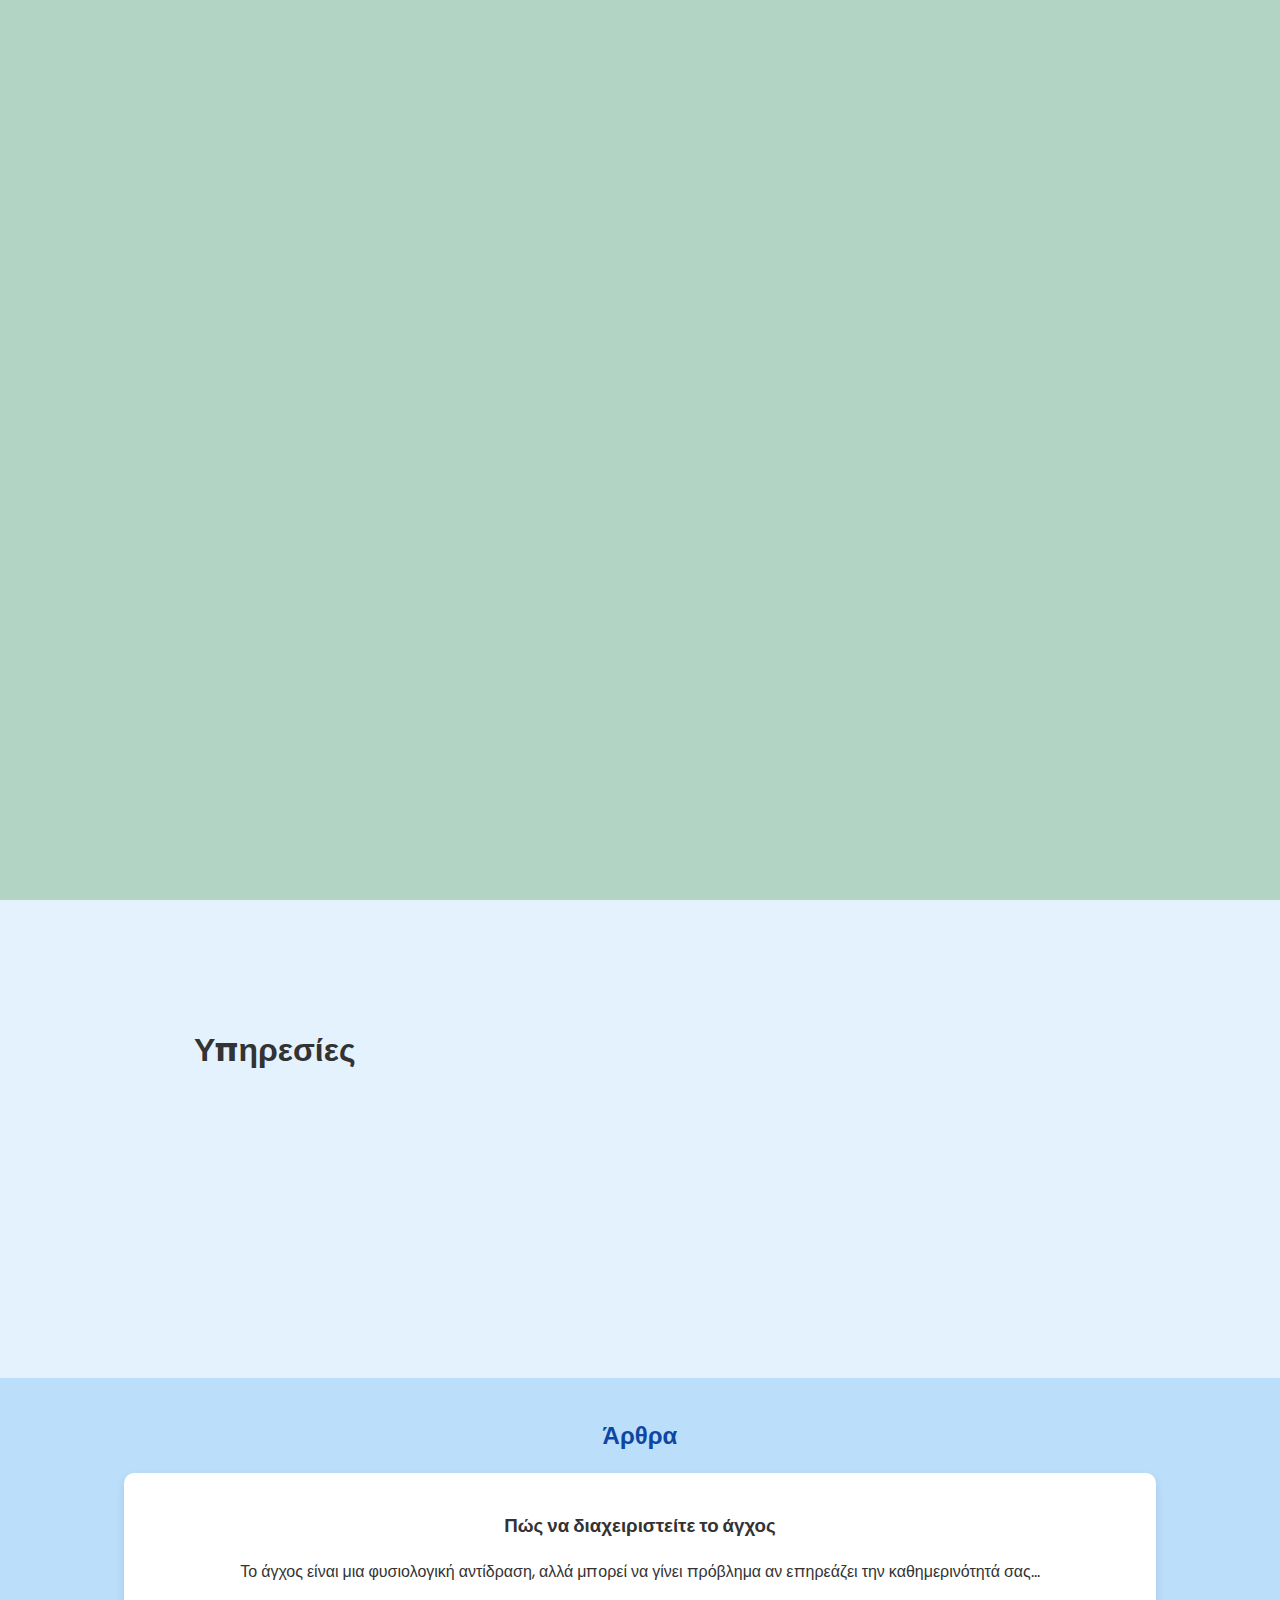
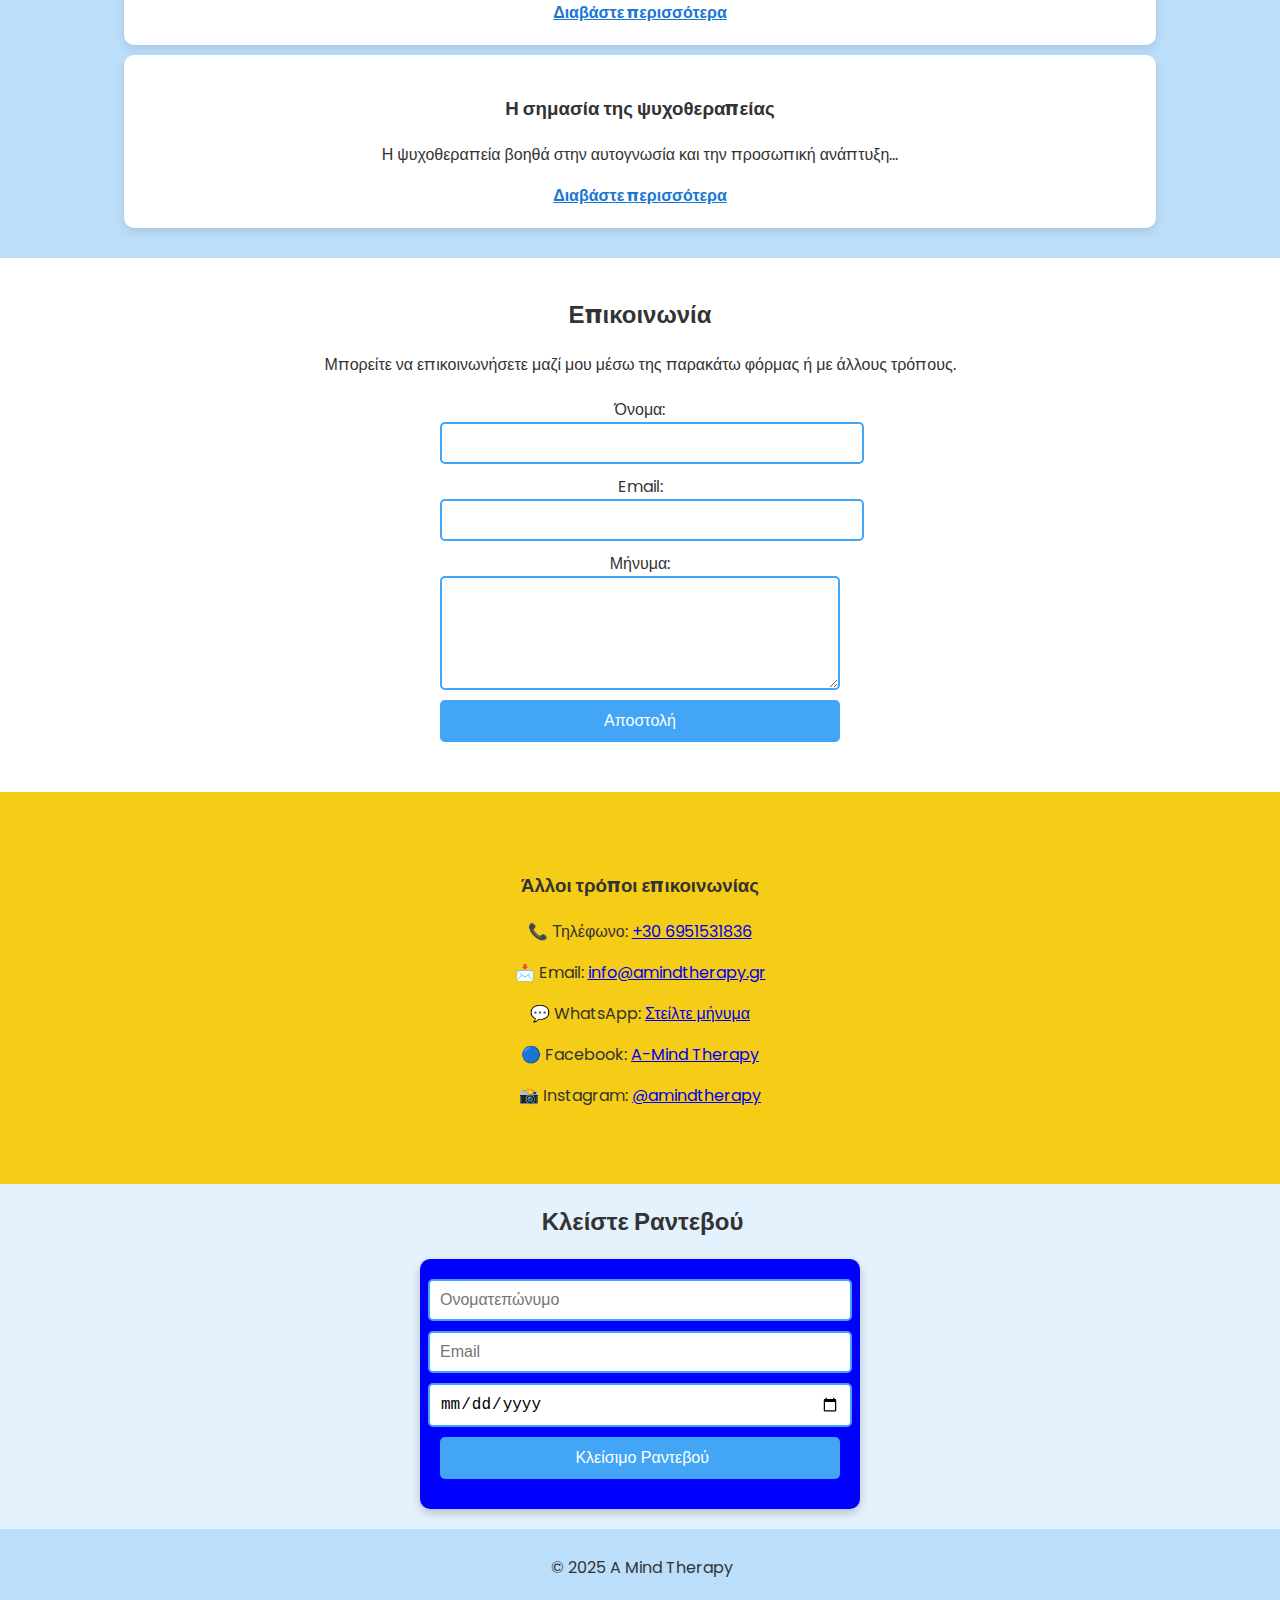
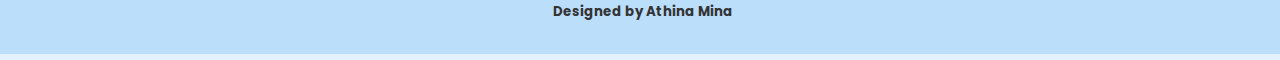
==== commit 12c479a8: "Update index.html" ====
--- a/index.html
+++ b/index.html
@@ -50,9 +50,9 @@
 
     <!-- Σχετικά -->
     <section id="about">
-        <h2>&nbspΛίγα λόγια για μένα</h2>
+        <h2>&nbspΛίγα λόγια για εμένα</h2>
         <p>&nbspΕίμαι η Αθηνά Μηνά, απόφοιτος του τμήματος Ψυχολογίας του Εθνικού Καπαδιαστριακου Πανεπιστημίου Αθηνών και ειδικευόμενη στην Συστημική Προσέγγιση και Ψυχοθεραπεία. 
-            <br> Στόχος μου είναι να βοηθήσω τους ανθρώπους να λύσουν τις απορίες και όσα τους απασχολούν μέσα απο τις συζητήσεις μας. Ο άνθρωπος είναι ένα σύστημα καταστάσεων και συναισθημάτων και αυτός είναι ο λόγος για τον οποίο 
+            Στόχος μου είναι να βοηθήσω τους ανθρώπους να λύσουν τις απορίες και όσα τους απασχολούν μέσα απο τις συζητήσεις μας. Ο άνθρωπος είναι ένα σύστημα καταστάσεων και συναισθημάτων και αυτός είναι ο λόγος για τον οποίο 
         οτιδήποτε σε απασχολεί δεν μπορεί να αντιμετωπιστεί ώς ενα τυχαίο και μοναδικό συμβάν . Θα χαρώ πολύ να επικοινωνήσουμε και να στηρίξω με πολλαπλούς τρόπους την ψυχική σας υγεία !</p>
     </section>
 
--- a/style.css
+++ b/style.css
@@ -34,20 +34,20 @@
     display: flex;
     align-items: center;
     justify-content: space-between;
-    padding: 10px 20px;
+    padding: 0px 0px;
     background-color: #ede2cc;
     flex-wrap: wrap; /* Επιτρέπει να αναδιπλώνεται στο κινητό */
 }
 
 .logo-container img {
-    width: 70px; /* Μείωση μεγέθους για καλύτερη εμφάνιση */
-    height: auto;
+    width: 90px; /* Μείωση μεγέθους για καλύτερη εμφάνιση */
+    height: 90px;
 }
 
 .title-container {
     text-align: left;
     flex: 1; /* Να καταλαμβάνει τον υπόλοιπο χώρο */
-    padding-left: 10px;
+    padding-left: 20px;
 }
 
 .site-title {
@@ -131,6 +131,14 @@
     text-align: center;
 }
 
+
+#about {
+  text-align: center;
+  margin-left: 10px;
+  margin-right: 10px;
+}
+
+
 /* Υπηρεσίες */
 
 
@@ -138,7 +146,7 @@
     display: flex;
     align-items: center;
     justify-content: center;
-    color: white;
+    color: red;
 }
 
 #services {
